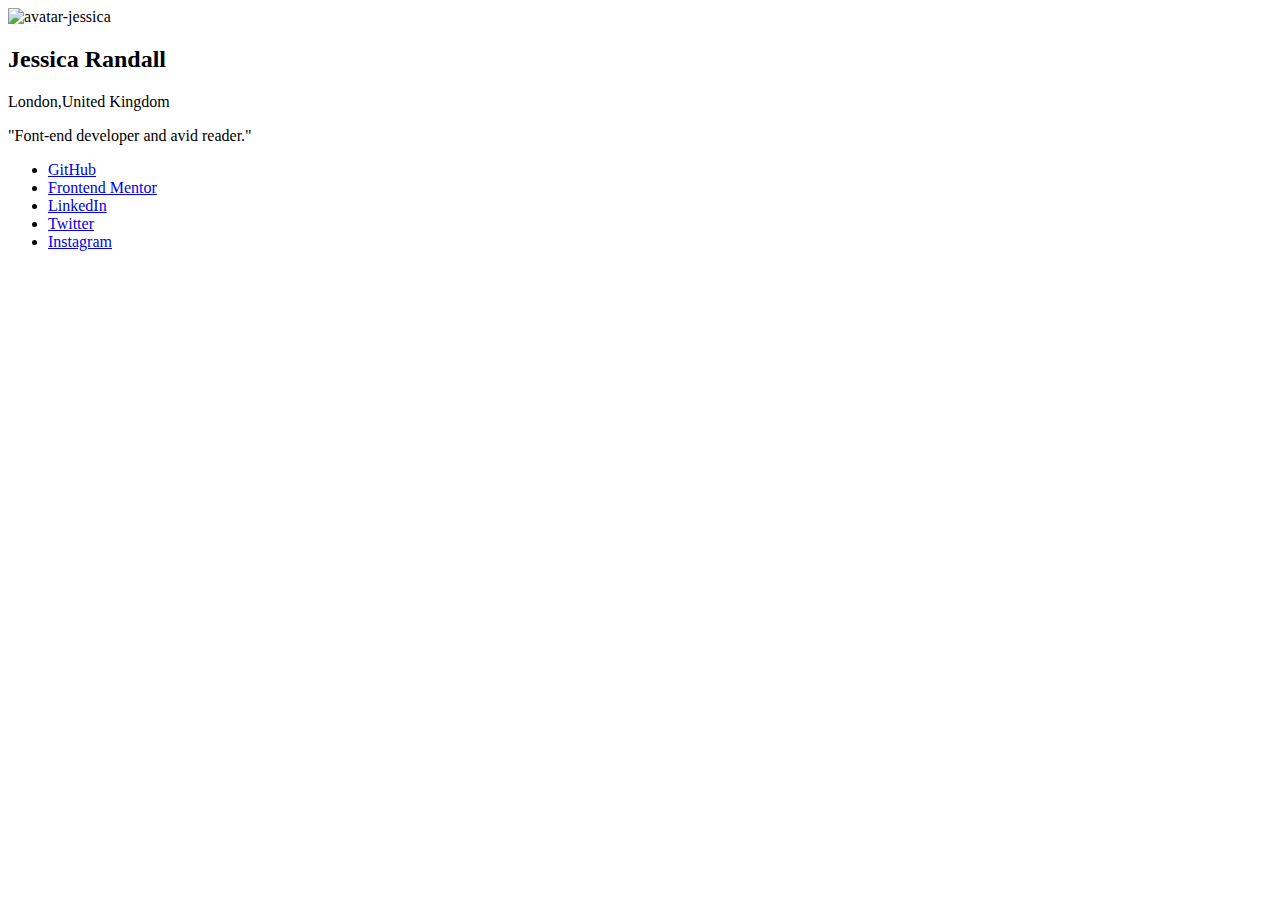
==== index.html @ 140f4d5d "index.html" ====
<!DOCTYPE html>
<html lang="en">
<head>
  <meta charset="UTF-8">
  <meta name="viewport" content="width=device-width, initial-scale=1.0"> <!-- displays site properly based on user's device -->

  <link rel="icon" type="image/png" sizes="32x32" href="./assets/images/favicon-32x32.png">
  
  <title>Frontend Mentor | Social links profile</title>

  <link rel="stylesheet" href="./style.css">
  <link rel="fontstyle" href="./fontstyle.css">

   <!-- Feel free to remove these styles or customise in your own stylesheet 👍 --> 
   <!-- <style>
    .attribution { font-size: 11px; text-align: center; }
    .attribution a { color: hsl(228, 45%, 44%); }
  </style> -->
</head>
<body>
  <div class="profile-container">
    <div class="profile">
      <img src="./assets/images/avatar-jessica.jpeg" alt="avatar-jessica">
        <h2>Jessica Randall</h2>
        <p>London,United Kingdom</p>
    </div>

    
    <div class="discription">
      <p>"Font-end developer and avid reader."</p>
    </div>

    <div class="social-box">
        <ul class="Social-links">
          <li><a href="#">GitHub</a></li>
          <li><a href="#">Frontend Mentor</a></li>
          <li><a href="#">LinkedIn</a></li>
          <li><a href="#">Twitter</a></li>
          <li><a href="#">Instagram</a></li>
        </ul>
    </div>
    
  </div>
</body>
</html>
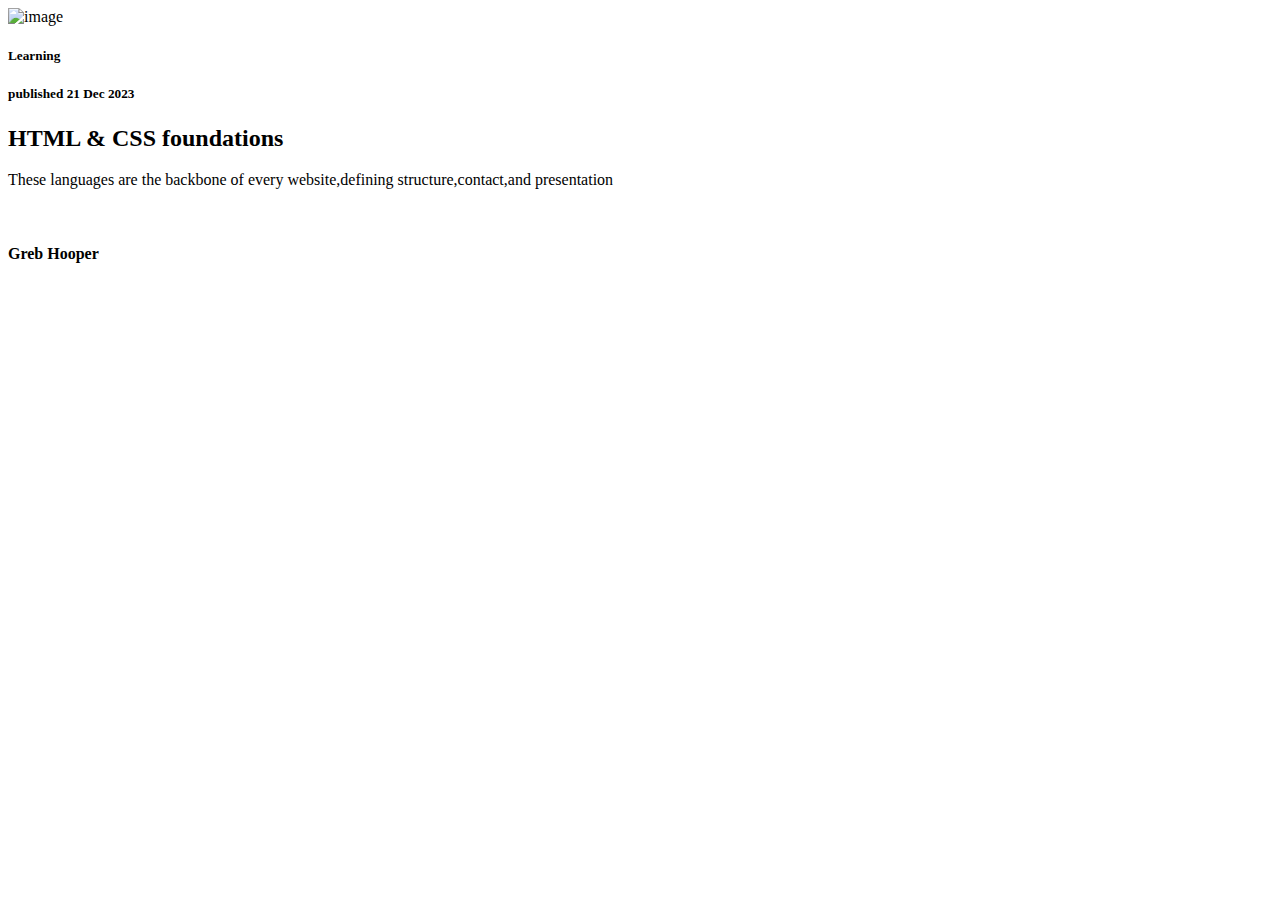
==== commit 792b12dd: "Add files via upload" ====
--- a/index.html
+++ b/index.html
@@ -5,41 +5,38 @@
   <meta name="viewport" content="width=device-width, initial-scale=1.0"> <!-- displays site properly based on user's device -->
 
   <link rel="icon" type="image/png" sizes="32x32" href="./assets/images/favicon-32x32.png">
+  <link rel="stylesheet" href="./assets/style/style.css">
+  <link rel="stylesheet" href="./assets/style/font.css">
   
-  <title>Frontend Mentor | Social links profile</title>
+  <title>Frontend Mentor | Blog preview card</title>
 
-  <link rel="stylesheet" href="./style.css">
-  <link rel="fontstyle" href="./fontstyle.css">
 
-   <!-- Feel free to remove these styles or customise in your own stylesheet 👍 --> 
-   <!-- <style>
-    .attribution { font-size: 11px; text-align: center; }
-    .attribution a { color: hsl(228, 45%, 44%); }
-  </style> -->
 </head>
 <body>
-  <div class="profile-container">
-    <div class="profile">
-      <img src="./assets/images/avatar-jessica.jpeg" alt="avatar-jessica">
-        <h2>Jessica Randall</h2>
-        <p>London,United Kingdom</p>
-    </div>
+  <div class="preview-card">
+      <div class="logo">
+          <img src="./assets/images/illustration-article.svg" alt="image">
+          <h5>Learning</h5>
+      </div>
 
-    
-    <div class="discription">
-      <p>"Font-end developer and avid reader."</p>
-    </div>
+      <div class="published">
+          <h5>published 21 Dec 2023</h5>
+      </div>
 
-    <div class="social-box">
-        <ul class="Social-links">
-          <li><a href="#">GitHub</a></li>
-          <li><a href="#">Frontend Mentor</a></li>
-          <li><a href="#">LinkedIn</a></li>
-          <li><a href="#">Twitter</a></li>
-          <li><a href="#">Instagram</a></li>
-        </ul>
-    </div>
-    
+        <div class="title-description">
+          <h2>HTML & CSS foundations</h2>
+          <p>These languages are the backbone of every website,defining structure,contact,and presentation
+          </p>
+        </div>
+
+        <div class="creator">
+          <div>
+            <img src="./assets/images/image-avatar.webp" alt="">
+          </div>
+          <div>
+              <h4>Greb Hooper</h4>
+          </div>
+        </div>
   </div>
 </body>
 </html>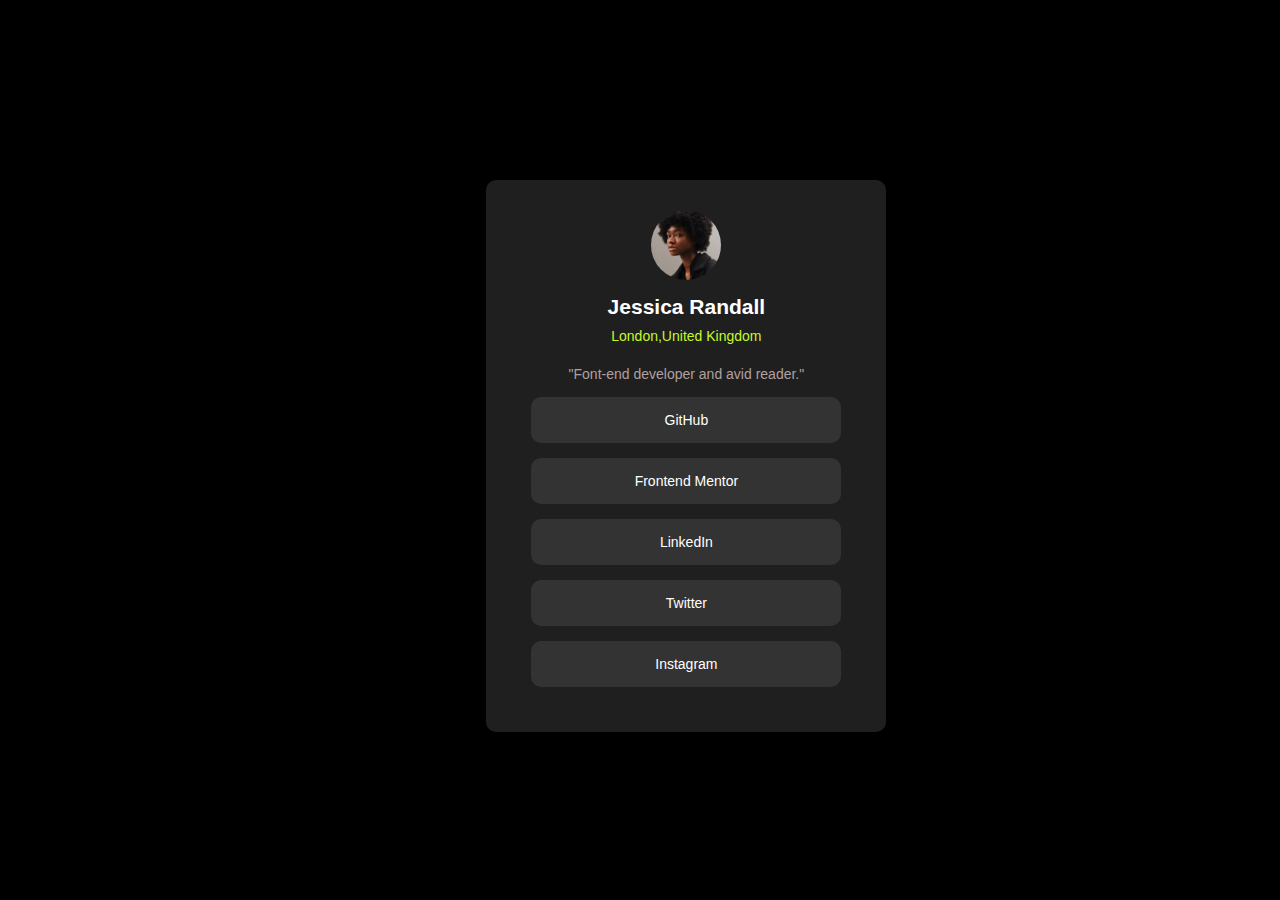
==== commit c90b1f5e: "Add files via upload" ====
--- a/index.html
+++ b/index.html
@@ -5,38 +5,41 @@
   <meta name="viewport" content="width=device-width, initial-scale=1.0"> <!-- displays site properly based on user's device -->
 
   <link rel="icon" type="image/png" sizes="32x32" href="./assets/images/favicon-32x32.png">
-  <link rel="stylesheet" href="./assets/style/style.css">
-  <link rel="stylesheet" href="./assets/style/font.css">
   
-  <title>Frontend Mentor | Blog preview card</title>
+  <title>Frontend Mentor | Social links profile</title>
 
+  <link rel="stylesheet" href="./style.css">
+  <link rel="fontstyle" href="./fontstyle.css">
 
+   <!-- Feel free to remove these styles or customise in your own stylesheet 👍 --> 
+   <!-- <style>
+    .attribution { font-size: 11px; text-align: center; }
+    .attribution a { color: hsl(228, 45%, 44%); }
+  </style> -->
 </head>
 <body>
-  <div class="preview-card">
-      <div class="logo">
-          <img src="./assets/images/illustration-article.svg" alt="image">
-          <h5>Learning</h5>
-      </div>
+  <div class="profile-container">
+    <div class="profile">
+      <img src="./assets/images/avatar-jessica.jpeg" alt="avatar-jessica">
+        <h2>Jessica Randall</h2>
+        <p>London,United Kingdom</p>
+    </div>
 
-      <div class="published">
-          <h5>published 21 Dec 2023</h5>
-      </div>
+    
+    <div class="discription">
+      <p>"Font-end developer and avid reader."</p>
+    </div>
 
-        <div class="title-description">
-          <h2>HTML & CSS foundations</h2>
-          <p>These languages are the backbone of every website,defining structure,contact,and presentation
-          </p>
-        </div>
-
-        <div class="creator">
-          <div>
-            <img src="./assets/images/image-avatar.webp" alt="">
-          </div>
-          <div>
-              <h4>Greb Hooper</h4>
-          </div>
-        </div>
+    <div class="social-box">
+        <ul class="Social-links">
+          <li><a href="#">GitHub</a></li>
+          <li><a href="#">Frontend Mentor</a></li>
+          <li><a href="#">LinkedIn</a></li>
+          <li><a href="#">Twitter</a></li>
+          <li><a href="#">Instagram</a></li>
+        </ul>
+    </div>
+    
   </div>
 </body>
 </html>--- a/style.css
+++ b/style.css
@@ -0,0 +1,68 @@
+*{
+    padding: 0;
+    margin: 0;
+    font-family: "Inter-SemiBold", Arial, Helvetica, sans-serif;
+    box-sizing: border-box;
+}
+
+ body {
+    background-color: #000;
+    height: 100vh;
+    width: 100vw;
+    font-size: 14px ;
+}
+
+.profile-container {
+    position: absolute;
+    top: 20%;
+    left: 38%;
+    background-color: hsl(0, 0%, 12%);
+    text-align: center;
+    border-radius: 10px;
+    width: 400px;
+    height: auto;
+    padding: 30px;
+    box-shadow: 1px 1px 5px 0 #000;
+}
+
+.profile img {
+    border-radius: 50px;
+    width: 70px;
+}
+
+.profile h2 {
+    color: hsl(0, 0%, 100%);
+    padding-top: 12px;
+}
+
+.profile p {
+    color: hsl(75, 94%, 57%);
+    padding-top: 9px;
+    padding-bottom: 22px;
+}
+
+.discription {
+    color:hsl(0, 9%, 66%);
+}
+
+.social-box .Social-links li {
+    margin: 15px;
+    list-style: none;
+    background-color: hsl(0, 0%, 20%); 
+    margin: 15px;
+    padding: 15px;
+    cursor: pointer;
+    border-radius: 10px;
+}
+
+.social-box .Social-links li a  {
+    text-decoration: none;
+    color: white;
+}
+
+.social-box .Social-links :hover {
+    background-color: hsl(75, 94%, 57%);
+    color: #000;
+}
+
+
